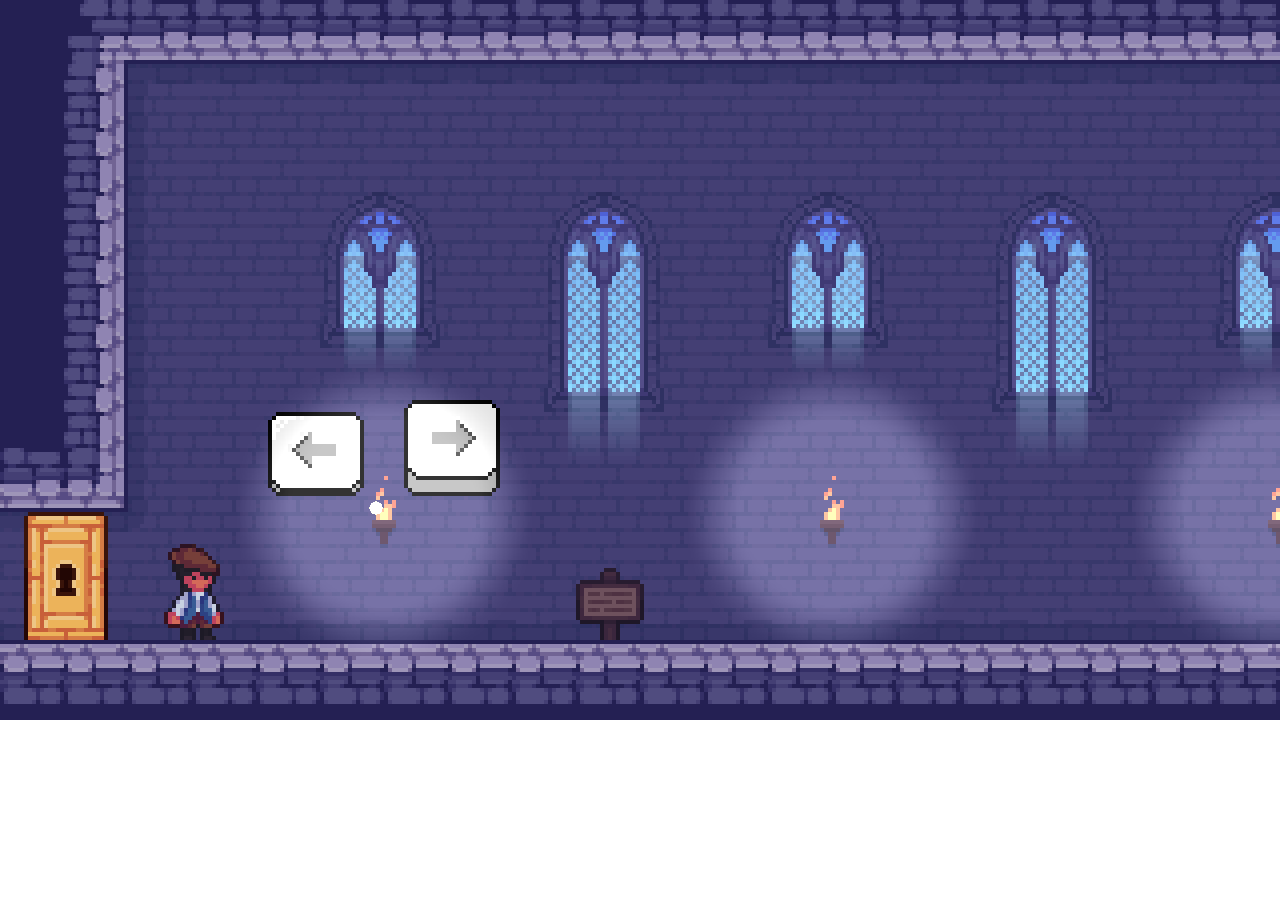
==== index.html @ 8ec1d967 "Add files via upload" ====
<!DOCTYPE html>
<html lang="en">

    <!-- Custom PreHead code is injected here -->
    

    <head>
        <meta http-equiv="X-UA-Compatible" content="IE=edge" />
        <meta name="apple-mobile-web-app-capable" content="yes" />
        <meta name ="viewport" content="width=device-width, initial-scale=1.0, maximum-scale=1.0, user-scalable=0" />
        <meta name="apple-mobile-web-app-status-bar-style" content="black-translucent" />
        <meta charset="utf-8"/>

        <!-- Builtin injector for disabling cache -->
        <meta http-equiv="pragma" content="no-cache"/>

        <!-- Set the title bar of the page -->
        <title>A Torre Sagrada</title>

        <!-- Custom PreStyle code is injected here -->
        

        <!-- Set the background colour of the document -->
        <style>
            body {
                background: #0;
                color: #cccccc;
                margin: 0px;
                padding: 0px;
                border: 0px;
            }

            canvas {
                image-rendering: optimizeSpeed;
                -webkit-interpolation-mode: nearest-neighbor;
                -ms-touch-action: none;
                touch-action: none;
                margin: 0px;
                padding: 0px;
                border: 0px;
            }
            :-webkit-full-screen #canvas {
                width: 100%;
                height: 100%;
            }
            :-webkit-full-screen {
                width: 100%;
                height: 100%;
            }
            
            /* Custom Runner Styles */
            div.gm4html5_div_class {
                margin: 0px;
                padding: 0px;
                border: 0px;
            }
            div.gm4html5_login {
                padding: 20px;
                position: absolute;
                border: solid 2px #000000;
                background-color: #404040;
                color:#00ff00;
                border-radius: 15px;
                box-shadow: #101010 20px 20px 40px;
            }
            div.gm4html5_cancel_button {
                float: right;
            }
            div.gm4html5_login_button {
                float: left;
            }
            div.gm4html5_login_header {
                text-align: center;
            }
            /* END - Custom Runner Styles */
            
        </style>

        <!-- Custom PostStyle code is injected here -->
        

        <!-- Builtin injector for injecting flurry analytics code -->
        
    </head>

    <!-- Custom PostHead code is injected here -->
    

    <!-- Custom PreBody code is injected here -->
    

    <body>
        <!-- Custom BodyStart code is injected here -->
        

        <div class="gm4html5_div_class" id="gm4html5_div_id">
            
            <!-- Builtin injector for splash screen -->
            

            <!-- Custom PreCanvas code is injected here -->
            

            <!-- Create the canvas element the game draws to -->
            <canvas id="canvas" width="1280" height="720" >
                
                <p>Your browser doesn't support HTML5 canvas.</p>
            </canvas>
            
            <!-- Custom PostCanvas code is injected here -->
            
        </div>

        <!-- Run the game code -->
        <script type="text/javascript" src="html5game/001_Introducao_gamemaker.js?cachebust=1115733094"></script>

        <!-- Builtin injector for injecting runner path -->
        

        <script>window.onload = GameMaker_Init;</script>

        <!-- Builtin injector for injecting google analytics code -->
        

        <!-- Custom BodyEnd code is injected here -->
        
    </body>

    <!-- Custom PostBody code is injected here -->
    
</html>
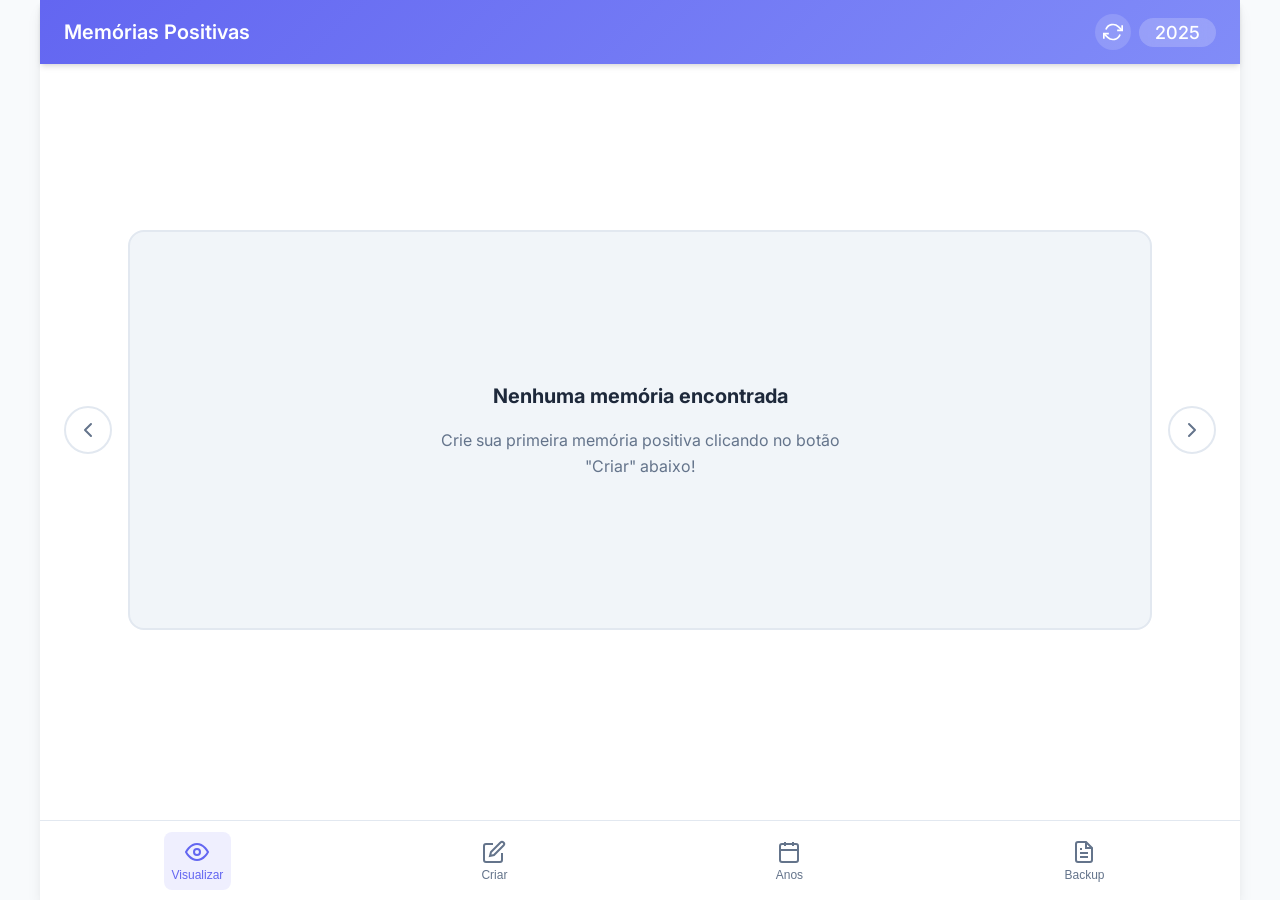
==== commit 1ee8f973: "Add files via upload" ====
--- a/index.html
+++ b/index.html
@@ -1,131 +1,289 @@
-<!DOCTYPE html>
-<html lang="en">
-
-    <!-- Custom PreHead code is injected here -->
-    
-
-    <head>
-        <meta http-equiv="X-UA-Compatible" content="IE=edge" />
-        <meta name="apple-mobile-web-app-capable" content="yes" />
-        <meta name ="viewport" content="width=device-width, initial-scale=1.0, maximum-scale=1.0, user-scalable=0" />
-        <meta name="apple-mobile-web-app-status-bar-style" content="black-translucent" />
-        <meta charset="utf-8"/>
-
-        <!-- Builtin injector for disabling cache -->
-        <meta http-equiv="pragma" content="no-cache"/>
-
-        <!-- Set the title bar of the page -->
-        <title>A Torre Sagrada</title>
-
-        <!-- Custom PreStyle code is injected here -->
-        
-
-        <!-- Set the background colour of the document -->
-        <style>
-            body {
-                background: #0;
-                color: #cccccc;
-                margin: 0px;
-                padding: 0px;
-                border: 0px;
-            }
-
-            canvas {
-                image-rendering: optimizeSpeed;
-                -webkit-interpolation-mode: nearest-neighbor;
-                -ms-touch-action: none;
-                touch-action: none;
-                margin: 0px;
-                padding: 0px;
-                border: 0px;
-            }
-            :-webkit-full-screen #canvas {
-                width: 100%;
-                height: 100%;
-            }
-            :-webkit-full-screen {
-                width: 100%;
-                height: 100%;
-            }
-            
-            /* Custom Runner Styles */
-            div.gm4html5_div_class {
-                margin: 0px;
-                padding: 0px;
-                border: 0px;
-            }
-            div.gm4html5_login {
-                padding: 20px;
-                position: absolute;
-                border: solid 2px #000000;
-                background-color: #404040;
-                color:#00ff00;
-                border-radius: 15px;
-                box-shadow: #101010 20px 20px 40px;
-            }
-            div.gm4html5_cancel_button {
-                float: right;
-            }
-            div.gm4html5_login_button {
-                float: left;
-            }
-            div.gm4html5_login_header {
-                text-align: center;
-            }
-            /* END - Custom Runner Styles */
-            
-        </style>
-
-        <!-- Custom PostStyle code is injected here -->
-        
-
-        <!-- Builtin injector for injecting flurry analytics code -->
-        
-    </head>
-
-    <!-- Custom PostHead code is injected here -->
-    
-
-    <!-- Custom PreBody code is injected here -->
-    
-
-    <body>
-        <!-- Custom BodyStart code is injected here -->
-        
-
-        <div class="gm4html5_div_class" id="gm4html5_div_id">
-            
-            <!-- Builtin injector for splash screen -->
-            
-
-            <!-- Custom PreCanvas code is injected here -->
-            
-
-            <!-- Create the canvas element the game draws to -->
-            <canvas id="canvas" width="1280" height="720" >
-                
-                <p>Your browser doesn't support HTML5 canvas.</p>
-            </canvas>
-            
-            <!-- Custom PostCanvas code is injected here -->
-            
-        </div>
-
-        <!-- Run the game code -->
-        <script type="text/javascript" src="html5game/001_Introducao_gamemaker.js?cachebust=1115733094"></script>
-
-        <!-- Builtin injector for injecting runner path -->
-        
-
-        <script>window.onload = GameMaker_Init;</script>
-
-        <!-- Builtin injector for injecting google analytics code -->
-        
-
-        <!-- Custom BodyEnd code is injected here -->
-        
-    </body>
-
-    <!-- Custom PostBody code is injected here -->
-    
-</html>+<!DOCTYPE html>
+<html lang="pt-BR">
+<head>
+    <meta charset="UTF-8">
+    <meta name="viewport" content="width=device-width, initial-scale=1.0">
+    <title>Memórias Positivas do Ano</title>
+
+    <!-- PWA -->
+    <link rel="manifest" href="manifest.json">
+    <meta name="theme-color" content="#6366f1">
+    <link rel="icon" type="image/png" sizes="192x192" href="icons/icon-192.png">
+    <link rel="apple-touch-icon" href="icons/icon-192.png">
+    <meta name="apple-mobile-web-app-capable" content="yes">
+    <meta name="apple-mobile-web-app-status-bar-style" content="default">
+    <meta name="apple-mobile-web-app-title" content="Memórias">
+    <meta name="mobile-web-app-capable" content="yes">
+
+    <link rel="stylesheet" href="styles.css">
+    <link rel="preconnect" href="https://fonts.googleapis.com">
+    <link rel="preconnect" href="https://fonts.gstatic.com" crossorigin>
+    <link href="https://fonts.googleapis.com/css2?family=Inter:wght@300;400;500;600;700&display=swap" rel="stylesheet">
+</head>
+<body>
+    <div class="app-container" role="main">
+        <!-- Header -->
+        <header class="app-header">
+            <h1>Memórias Positivas</h1>
+            <div class="header-actions">
+                <button id="installAppBtn" class="header-icon-btn" aria-label="Instalar aplicativo" title="Instalar aplicativo" hidden>
+                    <svg width="20" height="20" viewBox="0 0 24 24" fill="none" stroke="currentColor" stroke-width="2">
+                        <path d="M21 15v4a2 2 0 0 1-2 2H5a2 2 0 0 1-2-2v-4"></path>
+                        <polyline points="7 10 12 15 17 10"></polyline>
+                        <line x1="12" y1="15" x2="12" y2="3"></line>
+                    </svg>
+                </button>
+                <button id="headerSyncBtn" class="header-icon-btn" aria-label="Sincronizar backup agora" title="Sincronizar backup agora">
+                    <svg width="20" height="20" viewBox="0 0 24 24" fill="none" stroke="currentColor" stroke-width="2">
+                        <polyline points="23 4 23 10 17 10"></polyline>
+                        <polyline points="1 20 1 14 7 14"></polyline>
+                        <path d="M3.51 9a9 9 0 0 1 14.85-3.36L23 10M1 14l4.64 4.36A9 9 0 0 0 20.49 15"></path>
+                    </svg>
+                    <span class="sync-pending-dot" id="syncPendingDot" hidden></span>
+                </button>
+                <button id="currentYearIndicator" class="year-indicator" aria-label="Selecionar ano rapidamente" title="Selecionar ano rapidamente">2025</button>
+            </div>
+        </header>
+
+        <!-- Main Content Area -->
+        <main class="content-area">
+            <!-- Tela de Visualização (Carrossel) -->
+            <section id="view-screen" class="screen active" aria-label="Visualização das memórias">
+                <div class="carousel-container">
+                    <button class="carousel-nav prev" aria-label="Memória anterior" id="prevNote">
+                        <svg width="24" height="24" viewBox="0 0 24 24" fill="none" stroke="currentColor" stroke-width="2" stroke-linecap="round" stroke-linejoin="round">
+                            <polyline points="15,18 9,12 15,6"></polyline>
+                        </svg>
+                    </button>
+                    
+                    <div class="carousel-content" id="carouselContent">
+                        <div class="empty-state">
+                            <h2>Nenhuma memória encontrada</h2>
+                            <p>Crie sua primeira memória positiva clicando no botão "Criar" abaixo!</p>
+                        </div>
+                    </div>
+                    
+                    <button class="carousel-nav next" aria-label="Próxima memória" id="nextNote">
+                        <svg width="24" height="24" viewBox="0 0 24 24" fill="none" stroke="currentColor" stroke-width="2" stroke-linecap="round" stroke-linejoin="round">
+                            <polyline points="9,18 15,12 9,6"></polyline>
+                        </svg>
+                    </button>
+                </div>
+                
+                <div class="carousel-indicators" id="carouselIndicators"></div>
+            </section>
+
+            <!-- Tela de Criação/Edição -->
+            <section id="create-screen" class="screen" aria-label="Criação e edição de memórias">
+                <div class="create-header">
+                    <div class="date-field">
+                        <label for="noteDate" class="sr-only">Data da memória</label>
+                        <input type="date" id="noteDate" class="date-input" aria-describedby="dateHelp">
+                        <div class="date-display" id="dateDisplay"></div>
+                        <span id="dateHelp" class="sr-only">Selecione a data desta memória</span>
+                    </div>
+                    
+                    <div class="location-field">
+                        <label for="noteLocation" class="sr-only">Local da memória</label>
+                        <input type="text" id="noteLocation" placeholder="Cidade-Estado" class="location-input" 
+                               aria-describedby="locationHelp" maxlength="50">
+                        <span id="locationHelp" class="sr-only">Digite a cidade e estado da memória</span>
+                    </div>
+                </div>
+                
+                <div class="editor-container">
+                    <label for="noteContent" class="sr-only">Conteúdo da memória</label>
+                    <div id="noteContent" class="rich-editor" contenteditable="true" 
+                         aria-describedby="editorHelp" role="textbox" aria-multiline="true">
+                        <p>Escreva sua memória positiva aqui...</p>
+                    </div>
+                    <span id="editorHelp" class="sr-only">Editor de texto rico. Você pode formatar o texto e adicionar imagens</span>
+                </div>
+
+                <div class="autosave-row">
+                    <span id="autosaveIndicator" class="autosave-indicator"></span>
+                </div>
+                
+                <div class="editor-toolbar">
+                    <button type="button" class="toolbar-btn" data-command="bold" aria-label="Negrito" title="Negrito">
+                        <svg width="16" height="16" viewBox="0 0 24 24" fill="none" stroke="currentColor" stroke-width="2">
+                            <path d="M6 4h8a4 4 0 0 1 4 4 4 4 0 0 1-4 4H6z"></path>
+                            <path d="M6 12h9a4 4 0 0 1 4 4 4 4 0 0 1-4 4H6z"></path>
+                        </svg>
+                    </button>
+                    <button type="button" class="toolbar-btn" data-command="italic" aria-label="Itálico" title="Itálico">
+                        <svg width="16" height="16" viewBox="0 0 24 24" fill="none" stroke="currentColor" stroke-width="2">
+                            <line x1="19" y1="4" x2="10" y2="4"></line>
+                            <line x1="14" y1="20" x2="5" y2="20"></line>
+                            <line x1="15" y1="4" x2="9" y2="20"></line>
+                        </svg>
+                    </button>
+                    <button type="button" class="toolbar-btn" data-command="underline" aria-label="Sublinhado" title="Sublinhado">
+                        <svg width="16" height="16" viewBox="0 0 24 24" fill="none" stroke="currentColor" stroke-width="2">
+                            <path d="M6 3v7a6 6 0 0 0 6 6 6 6 0 0 0 6-6V3"></path>
+                            <line x1="4" y1="21" x2="20" y2="21"></line>
+                        </svg>
+                    </button>
+                    <div class="toolbar-separator"></div>
+                    <button type="button" class="toolbar-btn" id="insertImage" aria-label="Inserir imagem" title="Inserir imagem">
+                        <svg width="16" height="16" viewBox="0 0 24 24" fill="none" stroke="currentColor" stroke-width="2">
+                            <rect x="3" y="3" width="18" height="18" rx="2" ry="2"></rect>
+                            <circle cx="8.5" cy="8.5" r="1.5"></circle>
+                            <polyline points="21,15 16,10 5,21"></polyline>
+                        </svg>
+                    </button>
+                    <input type="file" id="imageInput" accept="image/*" style="display: none;" aria-label="Selecionar arquivo de imagem">
+                </div>
+                
+                <div class="action-buttons">
+                    <button type="button" id="saveNote" class="btn btn-primary">Salvar Agora</button>
+                    <button type="button" id="deleteNote" class="btn btn-danger" style="display: none;">Excluir</button>
+                    <button type="button" id="cancelEdit" class="btn btn-secondary">Cancelar</button>
+                </div>
+            </section>
+
+            <!-- Tela de Anos Anteriores -->
+            <section id="years-screen" class="screen" aria-label="Anos anteriores">
+                <div class="years-header">
+                    <h2>Anos Anteriores</h2>
+                    <p>Selecione um ano para visualizar suas memórias</p>
+                </div>
+                
+                <div class="years-list" id="yearsList">
+                    <div class="empty-state">
+                        <p>Nenhum ano anterior com memórias encontrado.</p>
+                    </div>
+                </div>
+            </section>
+        </main>
+
+        <!-- Menu Inferior de Navegação -->
+        <nav class="bottom-nav" role="navigation" aria-label="Navegação principal">
+            <button class="nav-item active" data-screen="view-screen" aria-label="Visualizar memórias">
+                <svg width="24" height="24" viewBox="0 0 24 24" fill="none" stroke="currentColor" stroke-width="2">
+                    <path d="M1 12s4-8 11-8 11 8 11 8-4 8-11 8-11-8-11-8z"></path>
+                    <circle cx="12" cy="12" r="3"></circle>
+                </svg>
+                <span>Visualizar</span>
+            </button>
+            
+            <button class="nav-item" data-screen="create-screen" aria-label="Criar nova memória">
+                <svg width="24" height="24" viewBox="0 0 24 24" fill="none" stroke="currentColor" stroke-width="2">
+                    <path d="M11 4H4a2 2 0 0 0-2 2v14a2 2 0 0 0 2 2h14a2 2 0 0 0 2-2v-7"></path>
+                    <path d="M18.5 2.5a2.121 2.121 0 0 1 3 3L12 15l-4 1 1-4 9.5-9.5z"></path>
+                </svg>
+                <span>Criar</span>
+            </button>
+            
+            <button class="nav-item" data-screen="years-screen" aria-label="Visualizar anos anteriores">
+                <svg width="24" height="24" viewBox="0 0 24 24" fill="none" stroke="currentColor" stroke-width="2">
+                    <rect x="3" y="4" width="18" height="18" rx="2" ry="2"></rect>
+                    <line x1="16" y1="2" x2="16" y2="6"></line>
+                    <line x1="8" y1="2" x2="8" y2="6"></line>
+                    <line x1="3" y1="10" x2="21" y2="10"></line>
+                </svg>
+                <span>Anos</span>
+            </button>
+            
+            <button class="nav-item" id="backupBtn" aria-label="Backup das memórias">
+                <svg width="24" height="24" viewBox="0 0 24 24" fill="none" stroke="currentColor" stroke-width="2">
+                    <path d="M14 2H6a2 2 0 0 0-2 2v16a2 2 0 0 0 2 2h12a2 2 0 0 0 2-2V8z"></path>
+                    <polyline points="14,2 14,8 20,8"></polyline>
+                    <line x1="16" y1="13" x2="8" y2="13"></line>
+                    <line x1="16" y1="17" x2="8" y2="17"></line>
+                    <polyline points="10,9 9,9 8,9"></polyline>
+                </svg>
+                <span>Backup</span>
+            </button>
+        </nav>
+    </div>
+
+    <!-- Modal de Acesso Rápido aos Anos -->
+    <div id="yearQuickModal" class="modal" role="dialog" aria-labelledby="yearQuickModalTitle" aria-hidden="true">
+        <div class="modal-content">
+            <div class="modal-header">
+                <h2 id="yearQuickModalTitle">Selecionar Ano</h2>
+                <button class="modal-close" id="yearQuickModalClose" aria-label="Fechar modal">&times;</button>
+            </div>
+            <div class="modal-body">
+                <div class="year-quick-list" id="yearQuickList"></div>
+            </div>
+        </div>
+    </div>
+
+    <!-- Modal de Onboarding (primeira execução) -->
+    <div id="onboardingModal" class="modal" role="dialog" aria-labelledby="onboardingTitle" aria-hidden="true">
+        <div class="modal-content">
+            <div class="modal-header">
+                <h2 id="onboardingTitle">Bem-vindo(a)!</h2>
+            </div>
+            <div class="modal-body">
+                <p>Deseja ativar o backup automático agora? Você vai escolher um arquivo no seu computador e, a partir
+                   daí, suas memórias serão salvas nele automaticamente sempre que você criar, editar ou fechar o app.</p>
+                <div class="action-buttons" style="margin-top: 1.5rem;">
+                    <button id="onboardingAccept" class="btn btn-primary">Sim, vincular arquivo</button>
+                    <button id="onboardingDismiss" class="btn btn-secondary">Agora não</button>
+                </div>
+            </div>
+        </div>
+    </div>
+
+    <!-- Modal de Backup -->
+    <div id="backupModal" class="modal" role="dialog" aria-labelledby="backupModalTitle" aria-hidden="true">
+        <div class="modal-content">
+            <div class="modal-header">
+                <h2 id="backupModalTitle">Backup das Memórias</h2>
+                <button class="modal-close" aria-label="Fechar modal">&times;</button>
+            </div>
+            
+            <div class="modal-body">
+                <!-- Sincronização automática via arquivo vinculado no dispositivo -->
+                <div class="backup-sync-section">
+                    <h3>Sincronização Automática</h3>
+                    <p id="backupStatus" class="backup-status backup-status--checking">Verificando suporte do navegador...</p>
+
+                    <div class="backup-sync-buttons">
+                        <button id="linkNewFileBtn" class="btn btn-secondary">Criar Novo Arquivo de Backup</button>
+                        <button id="linkExistingFileBtn" class="btn btn-secondary">Vincular Arquivo Existente</button>
+                    </div>
+
+                    <p class="backup-hint">
+                        Depois de vinculado (apenas em Chrome/Edge desktop), suas memórias serão salvas automaticamente
+                        nesse arquivo. Em outros navegadores (a maioria dos celulares), use o botão 🔄 no topo do app:
+                        ele pede o arquivo de backup salvo no aparelho, mescla com as memórias daqui e baixa uma versão
+                        atualizada automaticamente — guarde essa versão numa pasta do Google Drive/iCloud para ela
+                        "viajar" entre seus aparelhos.
+                    </p>
+                </div>
+
+                <hr class="backup-divider">
+
+                <p>Você também pode gerenciar o backup manualmente exportando ou importando um arquivo JSON.</p>
+                
+                <div class="backup-actions">
+                    <div class="backup-action">
+                        <h3>Exportar Memórias</h3>
+                        <p>Baixe todas as suas memórias (com imagens) em um arquivo JSON</p>
+                        <button id="exportBtn" class="btn btn-primary">Exportar JSON</button>
+                    </div>
+                    
+                    <div class="backup-action">
+                        <h3>Importar Memórias</h3>
+                        <p>Carregue memórias de um arquivo JSON (será mesclado com as memórias atuais)</p>
+                        <input type="file" id="importInput" accept=".json" style="display: none;">
+                        <button id="importBtn" class="btn btn-secondary">Selecionar Arquivo JSON</button>
+                    </div>
+                </div>
+            </div>
+        </div>
+    </div>
+
+    <!-- Loading Overlay -->
+    <div id="loadingOverlay" class="loading-overlay" aria-hidden="true">
+        <div class="loading-spinner"></div>
+        <p>Carregando...</p>
+    </div>
+
+    <script type="module" src="script.js"></script>
+</body>
+</html>
--- a/styles.css
+++ b/styles.css
@@ -0,0 +1,1017 @@
+/* Reset e configurações base */
+* {
+    margin: 0;
+    padding: 0;
+    box-sizing: border-box;
+}
+
+:root {
+    /* Cores principais */
+    --primary-color: #6366f1;
+    --primary-light: #818cf8;
+    --primary-dark: #4f46e5;
+    --secondary-color: #f59e0b;
+    --success-color: #10b981;
+    --danger-color: #ef4444;
+    --warning-color: #f59e0b;
+    
+    /* Cores neutras */
+    --bg-color: #f8fafc;
+    --surface-color: #ffffff;
+    --surface-alt: #f1f5f9;
+    --border-color: #e2e8f0;
+    --text-primary: #1e293b;
+    --text-secondary: #64748b;
+    --text-muted: #94a3b8;
+    
+    /* Shadows */
+    --shadow-sm: 0 1px 2px 0 rgb(0 0 0 / 0.05);
+    --shadow-md: 0 4px 6px -1px rgb(0 0 0 / 0.1), 0 2px 4px -2px rgb(0 0 0 / 0.1);
+    --shadow-lg: 0 10px 15px -3px rgb(0 0 0 / 0.1), 0 4px 6px -4px rgb(0 0 0 / 0.1);
+    
+    /* Espacamentos */
+    --spacing-xs: 0.25rem;
+    --spacing-sm: 0.5rem;
+    --spacing-md: 1rem;
+    --spacing-lg: 1.5rem;
+    --spacing-xl: 2rem;
+    
+    /* Tipografia */
+    --font-size-xs: 0.75rem;
+    --font-size-sm: 0.875rem;
+    --font-size-base: 1rem;
+    --font-size-lg: 1.125rem;
+    --font-size-xl: 1.25rem;
+    --font-size-2xl: 1.5rem;
+    --font-size-3xl: 1.875rem;
+    
+    /* Layout */
+    --max-width: 1200px;
+    --header-height: 4rem;
+    --nav-height: 5rem;
+    --content-height: calc(100vh - var(--header-height) - var(--nav-height));
+}
+
+/* Tipografia base */
+body {
+    font-family: 'Inter', -apple-system, BlinkMacSystemFont, 'Segoe UI', Roboto, 'Helvetica Neue', Arial, sans-serif;
+    font-size: var(--font-size-base);
+    line-height: 1.6;
+    color: var(--text-primary);
+    background-color: var(--bg-color);
+    -webkit-font-smoothing: antialiased;
+    -moz-osx-font-smoothing: grayscale;
+}
+
+/* Acessibilidade - Screen Reader Only */
+.sr-only {
+    position: absolute;
+    width: 1px;
+    height: 1px;
+    padding: 0;
+    margin: -1px;
+    overflow: hidden;
+    clip: rect(0, 0, 0, 0);
+    white-space: nowrap;
+    border: 0;
+}
+
+/* Container principal */
+.app-container {
+    min-height: 100vh;
+    display: flex;
+    flex-direction: column;
+    max-width: var(--max-width);
+    margin: 0 auto;
+    background-color: var(--surface-color);
+    box-shadow: var(--shadow-lg);
+}
+
+/* Header */
+.app-header {
+    height: var(--header-height);
+    background: linear-gradient(135deg, var(--primary-color), var(--primary-light));
+    color: white;
+    display: flex;
+    align-items: center;
+    justify-content: space-between;
+    padding: 0 var(--spacing-lg);
+    box-shadow: var(--shadow-md);
+    position: sticky;
+    top: 0;
+    z-index: 100;
+}
+
+.app-header h1 {
+    font-size: var(--font-size-xl);
+    font-weight: 600;
+    margin: 0;
+}
+
+.year-indicator {
+    font-size: var(--font-size-lg);
+    font-weight: 500;
+    background: rgba(255, 255, 255, 0.2);
+    padding: var(--spacing-xs) var(--spacing-md);
+    border-radius: 1rem;
+    backdrop-filter: blur(8px);
+    border: none;
+    color: white;
+    font-family: inherit;
+    cursor: pointer;
+    transition: background 0.2s ease, transform 0.15s ease;
+}
+
+.year-indicator:hover {
+    background: rgba(255, 255, 255, 0.32);
+    transform: translateY(-1px);
+}
+
+.year-indicator:active {
+    transform: translateY(0);
+}
+
+/* Lista de anos no modal de acesso rápido */
+.year-quick-list {
+    display: grid;
+    grid-template-columns: repeat(auto-fill, minmax(110px, 1fr));
+    gap: var(--spacing-md);
+}
+
+.year-quick-item {
+    background: var(--surface-alt);
+    border: 2px solid var(--border-color);
+    border-radius: 0.75rem;
+    padding: var(--spacing-md);
+    text-align: center;
+    cursor: pointer;
+    transition: all 0.2s ease;
+    display: flex;
+    flex-direction: column;
+    align-items: center;
+    gap: var(--spacing-xs);
+}
+
+.year-quick-item:hover {
+    border-color: var(--primary-color);
+    transform: translateY(-2px);
+    box-shadow: var(--shadow-md);
+}
+
+.year-quick-item.current {
+    background: rgba(99, 102, 241, 0.1);
+    border-color: var(--primary-color);
+}
+
+.year-quick-number {
+    font-size: var(--font-size-lg);
+    font-weight: 600;
+    color: var(--primary-color);
+}
+
+.year-quick-count {
+    font-size: var(--font-size-xs);
+    color: var(--text-secondary);
+}
+
+.year-quick-badge {
+    font-size: 0.65rem;
+    font-weight: 600;
+    text-transform: uppercase;
+    letter-spacing: 0.03em;
+    color: var(--primary-color);
+}
+
+/* Ações do header (instalar PWA, sincronizar) */
+.header-actions {
+    display: flex;
+    align-items: center;
+    gap: var(--spacing-sm);
+}
+
+.header-icon-btn {
+    position: relative;
+    background: rgba(255, 255, 255, 0.15);
+    border: none;
+    color: white;
+    width: 2.25rem;
+    height: 2.25rem;
+    border-radius: 50%;
+    display: flex;
+    align-items: center;
+    justify-content: center;
+    cursor: pointer;
+    transition: background 0.2s ease;
+}
+
+.header-icon-btn[hidden] {
+    display: none;
+}
+
+.header-icon-btn:hover:not(:disabled) {
+    background: rgba(255, 255, 255, 0.3);
+}
+
+.header-icon-btn:disabled {
+    opacity: 0.6;
+    cursor: not-allowed;
+}
+
+.header-icon-btn.spinning svg {
+    animation: spin 0.8s linear infinite;
+}
+
+.sync-pending-dot {
+    position: absolute;
+    top: 1px;
+    right: 1px;
+    width: 0.6rem;
+    height: 0.6rem;
+    border-radius: 50%;
+    background: var(--warning-color);
+    border: 2px solid var(--primary-color);
+}
+
+/* Indicador de autosave (tela de criação/edição) */
+.autosave-row {
+    min-height: 1.25rem;
+    margin-bottom: var(--spacing-sm);
+}
+
+.autosave-indicator {
+    font-size: var(--font-size-xs);
+    color: var(--text-muted);
+}
+
+.autosave-indicator--saving {
+    color: var(--primary-color);
+}
+
+.autosave-indicator--saved {
+    color: var(--success-color);
+}
+
+.autosave-indicator--unsaved {
+    color: var(--warning-color);
+}
+
+/* Área de conteúdo principal */
+.content-area {
+    flex: 1;
+    height: var(--content-height);
+    overflow: hidden;
+    position: relative;
+}
+
+/* Sistema de telas */
+.screen {
+    position: absolute;
+    top: 0;
+    left: 0;
+    width: 100%;
+    height: 100%;
+    opacity: 0;
+    transform: translateX(100%);
+    transition: all 0.3s cubic-bezier(0.4, 0, 0.2, 1);
+    overflow-y: auto;
+    padding: var(--spacing-lg);
+    display: flex;
+    flex-direction: column;
+}
+
+.screen.active {
+    opacity: 1;
+    transform: translateX(0);
+}
+
+/* Tela de Visualização - Carrossel */
+.carousel-container {
+    flex: 1;
+    display: flex;
+    align-items: center;
+    gap: var(--spacing-md);
+    position: relative;
+    min-height: 400px;
+}
+
+.carousel-nav {
+    background: var(--surface-color);
+    border: 2px solid var(--border-color);
+    border-radius: 50%;
+    width: 3rem;
+    height: 3rem;
+    display: flex;
+    align-items: center;
+    justify-content: center;
+    cursor: pointer;
+    transition: all 0.2s ease;
+    color: var(--text-secondary);
+    flex-shrink: 0;
+}
+
+.carousel-nav:hover:not(:disabled) {
+    background: var(--primary-color);
+    border-color: var(--primary-color);
+    color: white;
+    transform: scale(1.05);
+}
+
+.carousel-nav:disabled {
+    opacity: 0.4;
+    cursor: not-allowed;
+    transform: none;
+}
+
+.carousel-content {
+    flex: 1;
+    display: flex;
+    align-items: center;
+    justify-content: center;
+    min-height: 400px;
+    background: var(--surface-alt);
+    border-radius: 1rem;
+    border: 2px solid var(--border-color);
+    padding: var(--spacing-xl);
+    position: relative;
+    overflow: hidden;
+}
+
+.note-card {
+    width: 100%;
+    max-width: 600px;
+    background: var(--surface-color);
+    border-radius: 1rem;
+    padding: var(--spacing-xl);
+    box-shadow: var(--shadow-lg);
+    border: 1px solid var(--border-color);
+}
+
+.note-header {
+    display: flex;
+    justify-content: space-between;
+    align-items: flex-start;
+    margin-bottom: var(--spacing-lg);
+    flex-wrap: wrap;
+    gap: var(--spacing-sm);
+}
+
+.note-date {
+    font-size: var(--font-size-lg);
+    font-weight: 600;
+    color: var(--primary-color);
+}
+
+.note-location {
+    font-size: var(--font-size-sm);
+    color: var(--text-secondary);
+    background: var(--surface-alt);
+    padding: var(--spacing-xs) var(--spacing-sm);
+    border-radius: 0.5rem;
+}
+
+.note-content {
+    line-height: 1.7;
+    color: var(--text-primary);
+}
+
+.note-content img {
+    max-width: 100%;
+    height: auto;
+    border-radius: 0.5rem;
+    margin: var(--spacing-md) 0;
+    box-shadow: var(--shadow-sm);
+}
+
+.note-content p {
+    margin-bottom: var(--spacing-md);
+}
+
+.note-content p:last-child {
+    margin-bottom: 0;
+}
+
+.carousel-indicators {
+    display: flex;
+    justify-content: center;
+    gap: var(--spacing-sm);
+    margin-top: var(--spacing-lg);
+    flex-wrap: wrap;
+}
+
+.indicator {
+    width: 0.75rem;
+    height: 0.75rem;
+    border-radius: 50%;
+    background: var(--border-color);
+    cursor: pointer;
+    transition: all 0.2s ease;
+}
+
+.indicator.active {
+    background: var(--primary-color);
+    transform: scale(1.2);
+}
+
+/* Estado vazio */
+.empty-state {
+    text-align: center;
+    color: var(--text-secondary);
+}
+
+.empty-state h2 {
+    font-size: var(--font-size-xl);
+    margin-bottom: var(--spacing-md);
+    color: var(--text-primary);
+}
+
+.empty-state p {
+    font-size: var(--font-size-base);
+    max-width: 400px;
+    margin: 0 auto;
+}
+
+/* Tela de Criação/Edição */
+.create-header {
+    display: flex;
+    justify-content: space-between;
+    align-items: flex-start;
+    margin-bottom: var(--spacing-xl);
+    gap: var(--spacing-md);
+    flex-wrap: wrap;
+}
+
+.date-field, .location-field {
+    flex: 1;
+    min-width: 200px;
+}
+
+.date-input, .location-input {
+    width: 100%;
+    padding: var(--spacing-md);
+    border: 2px solid var(--border-color);
+    border-radius: 0.5rem;
+    font-size: var(--font-size-base);
+    transition: border-color 0.2s ease;
+    background: var(--surface-color);
+}
+
+.date-input:focus, .location-input:focus {
+    outline: none;
+    border-color: var(--primary-color);
+    box-shadow: 0 0 0 3px rgba(99, 102, 241, 0.1);
+}
+
+.date-display {
+    margin-top: var(--spacing-sm);
+    font-size: var(--font-size-lg);
+    font-weight: 500;
+    color: var(--primary-color);
+    min-height: 1.5rem;
+}
+
+.editor-container {
+    flex: 1;
+    display: flex;
+    flex-direction: column;
+    margin-bottom: var(--spacing-lg);
+}
+
+.rich-editor {
+    flex: 1;
+    min-height: 300px;
+    border: 2px solid var(--border-color);
+    border-radius: 0.5rem;
+    padding: var(--spacing-lg);
+    font-size: var(--font-size-base);
+    line-height: 1.6;
+    background: var(--surface-color);
+    overflow-y: auto;
+    transition: border-color 0.2s ease;
+}
+
+.rich-editor:focus {
+    outline: none;
+    border-color: var(--primary-color);
+    box-shadow: 0 0 0 3px rgba(99, 102, 241, 0.1);
+}
+
+.rich-editor p {
+    margin-bottom: var(--spacing-md);
+}
+
+.rich-editor p:last-child {
+    margin-bottom: 0;
+}
+
+.rich-editor img {
+    max-width: 100%;
+    height: auto;
+    border-radius: 0.5rem;
+    margin: var(--spacing-md) 0;
+    box-shadow: var(--shadow-sm);
+}
+
+.rich-editor:empty::before,
+.rich-editor p:first-child:empty::before {
+    content: "Escreva sua memória positiva aqui...";
+    color: var(--text-muted);
+    pointer-events: none;
+}
+
+.editor-toolbar {
+    display: flex;
+    gap: var(--spacing-xs);
+    padding: var(--spacing-sm);
+    background: var(--surface-alt);
+    border: 2px solid var(--border-color);
+    border-top: none;
+    border-radius: 0 0 0.5rem 0.5rem;
+    flex-wrap: wrap;
+}
+
+.toolbar-btn {
+    background: transparent;
+    border: 1px solid var(--border-color);
+    border-radius: 0.25rem;
+    padding: var(--spacing-sm);
+    cursor: pointer;
+    display: flex;
+    align-items: center;
+    justify-content: center;
+    transition: all 0.2s ease;
+    color: var(--text-secondary);
+}
+
+.toolbar-btn:hover {
+    background: var(--surface-color);
+    color: var(--text-primary);
+}
+
+.toolbar-btn.active {
+    background: var(--primary-color);
+    color: white;
+    border-color: var(--primary-color);
+}
+
+.toolbar-separator {
+    width: 1px;
+    background: var(--border-color);
+    margin: 0 var(--spacing-xs);
+}
+
+.action-buttons {
+    display: flex;
+    gap: var(--spacing-md);
+    flex-wrap: wrap;
+}
+
+/* Botões */
+.btn {
+    padding: var(--spacing-md) var(--spacing-lg);
+    border: none;
+    border-radius: 0.5rem;
+    font-size: var(--font-size-base);
+    font-weight: 500;
+    cursor: pointer;
+    transition: all 0.2s ease;
+    display: flex;
+    align-items: center;
+    justify-content: center;
+    gap: var(--spacing-sm);
+    min-height: 2.75rem;
+}
+
+.btn-primary {
+    background: var(--primary-color);
+    color: white;
+}
+
+.btn-primary:hover:not(:disabled) {
+    background: var(--primary-dark);
+    transform: translateY(-1px);
+    box-shadow: var(--shadow-md);
+}
+
+.btn-secondary {
+    background: var(--surface-alt);
+    color: var(--text-primary);
+    border: 2px solid var(--border-color);
+}
+
+.btn-secondary:hover:not(:disabled) {
+    background: var(--surface-color);
+    border-color: var(--text-secondary);
+}
+
+.btn-danger {
+    background: var(--danger-color);
+    color: white;
+}
+
+.btn-danger:hover:not(:disabled) {
+    background: #dc2626;
+    transform: translateY(-1px);
+    box-shadow: var(--shadow-md);
+}
+
+.btn:disabled {
+    opacity: 0.5;
+    cursor: not-allowed;
+    transform: none;
+}
+
+/* Tela de Anos Anteriores */
+.years-header {
+    text-align: center;
+    margin-bottom: var(--spacing-xl);
+}
+
+.years-header h2 {
+    font-size: var(--font-size-2xl);
+    margin-bottom: var(--spacing-sm);
+    color: var(--text-primary);
+}
+
+.years-header p {
+    color: var(--text-secondary);
+}
+
+.years-list {
+    display: grid;
+    grid-template-columns: repeat(auto-fill, minmax(120px, 1fr));
+    gap: var(--spacing-md);
+    max-width: 600px;
+    margin: 0 auto;
+}
+
+.year-item {
+    background: var(--surface-color);
+    border: 2px solid var(--border-color);
+    border-radius: 0.75rem;
+    padding: var(--spacing-lg);
+    text-align: center;
+    cursor: pointer;
+    transition: all 0.2s ease;
+    display: flex;
+    flex-direction: column;
+    align-items: center;
+    gap: var(--spacing-sm);
+}
+
+.year-item:hover {
+    border-color: var(--primary-color);
+    transform: translateY(-2px);
+    box-shadow: var(--shadow-md);
+}
+
+.year-number {
+    font-size: var(--font-size-xl);
+    font-weight: 600;
+    color: var(--primary-color);
+}
+
+.year-count {
+    font-size: var(--font-size-sm);
+    color: var(--text-secondary);
+}
+
+/* Menu de Navegação Inferior */
+.bottom-nav {
+    height: var(--nav-height);
+    background: var(--surface-color);
+    border-top: 1px solid var(--border-color);
+    display: flex;
+    justify-content: space-around;
+    align-items: center;
+    padding: 0 var(--spacing-sm);
+    position: sticky;
+    bottom: 0;
+    z-index: 100;
+}
+
+.nav-item {
+    background: none;
+    border: none;
+    display: flex;
+    flex-direction: column;
+    align-items: center;
+    gap: var(--spacing-xs);
+    padding: var(--spacing-sm);
+    cursor: pointer;
+    transition: all 0.2s ease;
+    color: var(--text-secondary);
+    border-radius: 0.5rem;
+    min-width: 4rem;
+}
+
+.nav-item:hover {
+    background: var(--surface-alt);
+    color: var(--text-primary);
+}
+
+.nav-item.active {
+    color: var(--primary-color);
+    background: rgba(99, 102, 241, 0.1);
+}
+
+.nav-item span {
+    font-size: var(--font-size-xs);
+    font-weight: 500;
+}
+
+/* Modal */
+.modal {
+    position: fixed;
+    top: 0;
+    left: 0;
+    width: 100%;
+    height: 100%;
+    background: rgba(0, 0, 0, 0.5);
+    display: flex;
+    align-items: center;
+    justify-content: center;
+    z-index: 1000;
+    opacity: 0;
+    visibility: hidden;
+    transition: all 0.3s ease;
+    padding: var(--spacing-lg);
+}
+
+.modal.active {
+    opacity: 1;
+    visibility: visible;
+}
+
+.modal-content {
+    background: var(--surface-color);
+    border-radius: 1rem;
+    max-width: 500px;
+    width: 100%;
+    max-height: 90vh;
+    overflow-y: auto;
+    box-shadow: var(--shadow-lg);
+    transform: translateY(20px);
+    transition: transform 0.3s ease;
+}
+
+.modal.active .modal-content {
+    transform: translateY(0);
+}
+
+.modal-header {
+    padding: var(--spacing-lg);
+    border-bottom: 1px solid var(--border-color);
+    display: flex;
+    justify-content: space-between;
+    align-items: center;
+}
+
+.modal-header h2 {
+    margin: 0;
+    font-size: var(--font-size-xl);
+    color: var(--text-primary);
+}
+
+.modal-close {
+    background: none;
+    border: none;
+    font-size: var(--font-size-2xl);
+    cursor: pointer;
+    color: var(--text-secondary);
+    padding: var(--spacing-xs);
+    line-height: 1;
+}
+
+.modal-close:hover {
+    color: var(--text-primary);
+}
+
+.modal-body {
+    padding: var(--spacing-lg);
+}
+
+.backup-actions {
+    display: flex;
+    flex-direction: column;
+    gap: var(--spacing-xl);
+}
+
+.backup-action {
+    text-align: center;
+}
+
+.backup-action h3 {
+    margin-bottom: var(--spacing-sm);
+    color: var(--text-primary);
+}
+
+.backup-action p {
+    margin-bottom: var(--spacing-md);
+    color: var(--text-secondary);
+    font-size: var(--font-size-sm);
+}
+
+/* ===== Sincronização Automática de Backup ===== */
+.backup-sync-section {
+    text-align: center;
+    margin-bottom: var(--spacing-lg);
+}
+
+.backup-sync-section h3 {
+    margin-bottom: var(--spacing-sm);
+    color: var(--text-primary);
+}
+
+.backup-status {
+    font-size: var(--font-size-sm);
+    font-weight: 500;
+    padding: var(--spacing-sm) var(--spacing-md);
+    border-radius: 0.5rem;
+    margin-bottom: var(--spacing-md);
+    background: var(--surface-alt);
+    color: var(--text-secondary);
+}
+
+.backup-status--linked {
+    background: rgba(16, 185, 129, 0.12);
+    color: #047857;
+}
+
+.backup-status--pending {
+    background: rgba(245, 158, 11, 0.12);
+    color: #b45309;
+}
+
+.backup-status--error,
+.backup-status--unsupported {
+    background: rgba(239, 68, 68, 0.1);
+    color: #b91c1c;
+}
+
+.backup-status--not-linked,
+.backup-status--checking {
+    background: var(--surface-alt);
+    color: var(--text-secondary);
+}
+
+.backup-sync-buttons {
+    display: flex;
+    gap: var(--spacing-sm);
+    justify-content: center;
+    flex-wrap: wrap;
+    margin-bottom: var(--spacing-md);
+}
+
+.backup-hint {
+    font-size: var(--font-size-xs);
+    color: var(--text-muted);
+    max-width: 420px;
+    margin: 0 auto;
+    line-height: 1.5;
+}
+
+.backup-divider {
+    border: none;
+    border-top: 1px solid var(--border-color);
+    margin: var(--spacing-lg) 0;
+}
+
+/* Loading Overlay */
+.loading-overlay {
+    position: fixed;
+    top: 0;
+    left: 0;
+    width: 100%;
+    height: 100%;
+    background: rgba(255, 255, 255, 0.9);
+    display: flex;
+    flex-direction: column;
+    align-items: center;
+    justify-content: center;
+    z-index: 2000;
+    opacity: 0;
+    visibility: hidden;
+    transition: all 0.3s ease;
+}
+
+.loading-overlay.active {
+    opacity: 1;
+    visibility: visible;
+}
+
+.loading-spinner {
+    width: 3rem;
+    height: 3rem;
+    border: 3px solid var(--border-color);
+    border-top: 3px solid var(--primary-color);
+    border-radius: 50%;
+    animation: spin 1s linear infinite;
+    margin-bottom: var(--spacing-md);
+}
+
+@keyframes spin {
+    0% { transform: rotate(0deg); }
+    100% { transform: rotate(360deg); }
+}
+
+/* Responsividade */
+@media (max-width: 768px) {
+    .app-header {
+        padding: 0 var(--spacing-md);
+    }
+    
+    .app-header h1 {
+        font-size: var(--font-size-lg);
+    }
+    
+    .screen {
+        padding: var(--spacing-md);
+    }
+    
+    .create-header {
+        flex-direction: column;
+        gap: var(--spacing-md);
+    }
+    
+    .date-field, .location-field {
+        min-width: 100%;
+    }
+    
+    .carousel-container {
+        flex-direction: column;
+        gap: var(--spacing-md);
+    }
+    
+    .carousel-nav {
+        order: 2;
+        width: 2.5rem;
+        height: 2.5rem;
+    }
+    
+    .carousel-content {
+        order: 1;
+        min-height: 300px;
+        padding: var(--spacing-lg);
+    }
+    
+    .note-card {
+        padding: var(--spacing-lg);
+    }
+    
+    .action-buttons {
+        flex-direction: column;
+    }
+    
+    .btn {
+        width: 100%;
+    }
+    
+    .years-list {
+        grid-template-columns: repeat(auto-fill, minmax(100px, 1fr));
+        gap: var(--spacing-sm);
+    }
+    
+    .nav-item span {
+        font-size: 0.7rem;
+    }
+    
+    .modal {
+        padding: var(--spacing-sm);
+    }
+    
+    .backup-actions {
+        gap: var(--spacing-lg);
+    }
+
+    .backup-sync-buttons {
+        flex-direction: column;
+    }
+
+    .backup-sync-buttons .btn {
+        width: 100%;
+    }
+}
+
+@media (max-width: 480px) {
+    .carousel-container {
+        min-height: 250px;
+    }
+    
+    .rich-editor {
+        min-height: 200px;
+    }
+    
+    .note-header {
+        flex-direction: column;
+        align-items: flex-start;
+        gap: var(--spacing-sm);
+    }
+    
+    .toolbar-btn {
+        padding: var(--spacing-xs);
+    }
+    
+    .years-list {
+        grid-template-columns: repeat(2, 1fr);
+    }
+}
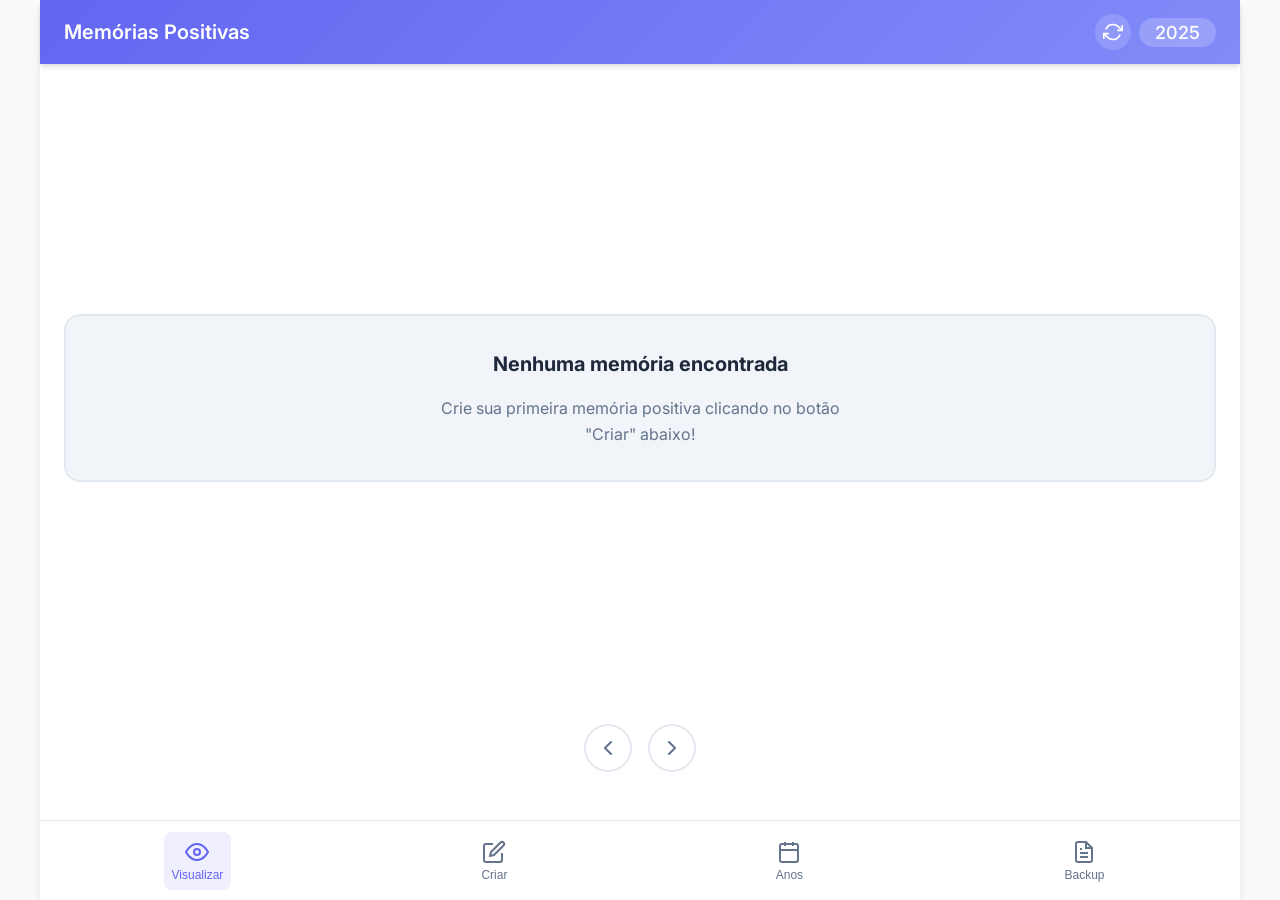
==== commit 5412882a: "Add files via upload" ====
--- a/index.html
+++ b/index.html
@@ -233,7 +233,7 @@
         <div class="modal-content">
             <div class="modal-header">
                 <h2 id="backupModalTitle">Backup das Memórias</h2>
-                <button class="modal-close" aria-label="Fechar modal">&times;</button>
+                <button class="modal-close" id="backupModalClose" aria-label="Fechar modal">&times;</button>
             </div>
             
             <div class="modal-body">
--- a/styles.css
+++ b/styles.css
@@ -286,12 +286,19 @@
 
 /* Tela de Visualização - Carrossel */
 .carousel-container {
-    flex: 1;
-    display: flex;
-    align-items: center;
+    display: grid;
+    grid-template-columns: 1fr 1fr;
+    grid-template-rows: minmax(0, 1fr) auto;
+    grid-template-areas:
+        "content content"
+        "prev next";
     gap: var(--spacing-md);
+    align-items: center;
+    justify-items: center;
     position: relative;
-    min-height: 400px;
+    flex: 1 1 0;
+    min-height: 0;
+    overflow: hidden;
 }
 
 .carousel-nav {
@@ -309,6 +316,16 @@
     flex-shrink: 0;
 }
 
+.carousel-nav.prev {
+    grid-area: prev;
+    justify-self: end;
+}
+
+.carousel-nav.next {
+    grid-area: next;
+    justify-self: start;
+}
+
 .carousel-nav:hover:not(:disabled) {
     background: var(--primary-color);
     border-color: var(--primary-color);
@@ -323,17 +340,18 @@
 }
 
 .carousel-content {
-    flex: 1;
-    display: flex;
-    align-items: center;
+    grid-area: content;
+    width: 100%;
+    max-height: 100%;
+    overflow-y: auto;
+    display: flex;
+    align-items: safe center;
     justify-content: center;
-    min-height: 400px;
     background: var(--surface-alt);
     border-radius: 1rem;
     border: 2px solid var(--border-color);
     padding: var(--spacing-xl);
     position: relative;
-    overflow: hidden;
 }
 
 .note-card {
@@ -376,9 +394,13 @@
 
 .note-content img {
     max-width: 100%;
+    max-height: 50vh;
+    width: auto;
     height: auto;
+    object-fit: contain;
+    display: block;
+    margin: var(--spacing-md) auto;
     border-radius: 0.5rem;
-    margin: var(--spacing-md) 0;
     box-shadow: var(--shadow-sm);
 }
 
@@ -396,6 +418,7 @@
     gap: var(--spacing-sm);
     margin-top: var(--spacing-lg);
     flex-wrap: wrap;
+    flex-shrink: 0;
 }
 
 .indicator {
@@ -937,20 +960,12 @@
         min-width: 100%;
     }
     
-    .carousel-container {
-        flex-direction: column;
-        gap: var(--spacing-md);
-    }
-    
     .carousel-nav {
-        order: 2;
         width: 2.5rem;
         height: 2.5rem;
     }
-    
+
     .carousel-content {
-        order: 1;
-        min-height: 300px;
         padding: var(--spacing-lg);
     }
     
